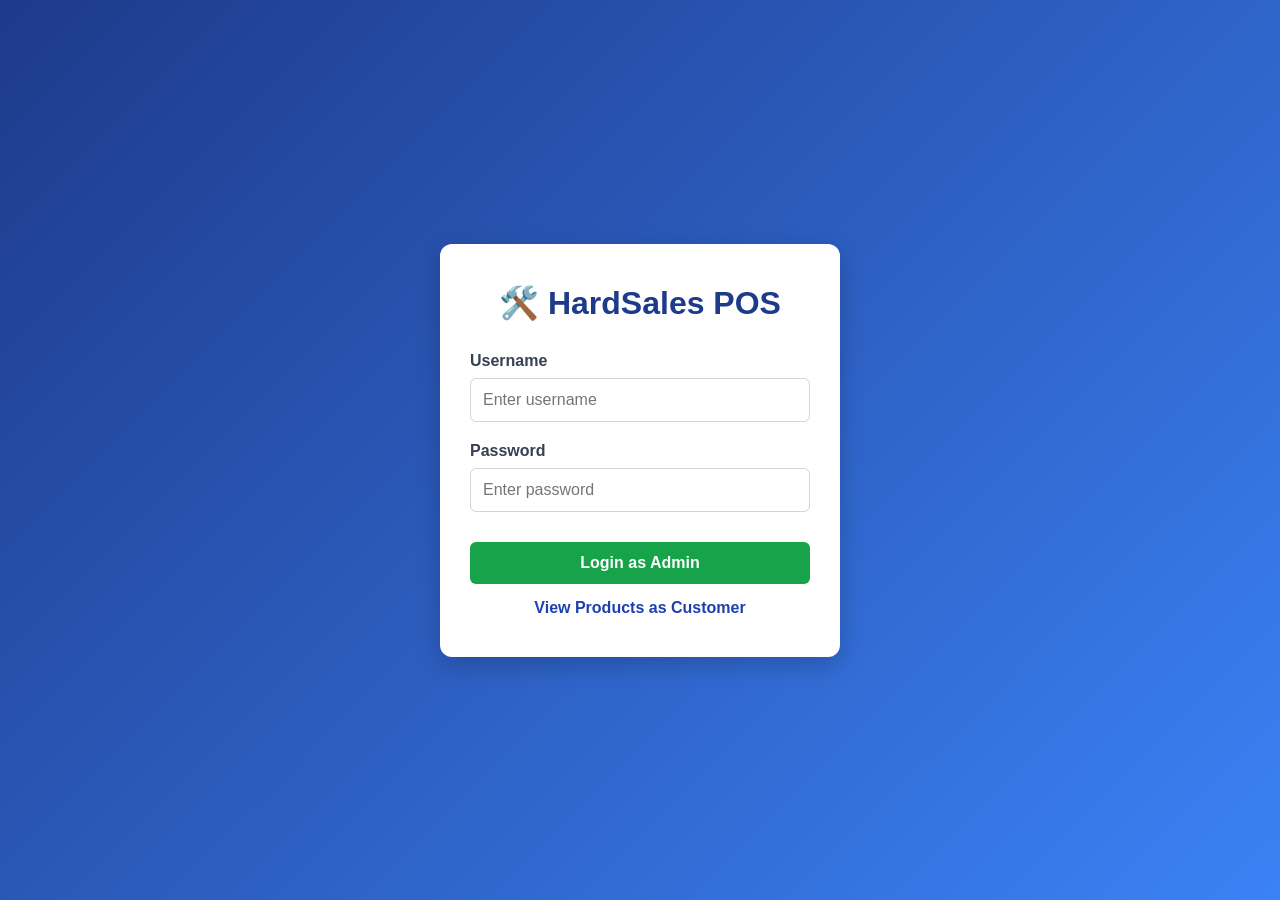
==== hardsales-pos-system/index.html @ 62b3222e "Added Customer Accounts, Order History, Refund and Admin Stock Dashboard" ====
<!DOCTYPE html>
<html lang="en">
<head>
    <meta charset="UTF-8">
    <meta name="viewport" content="width=device-width, initial-scale=1.0">
    <title>Login - HardSales POS System</title>
    <style>
        * { margin: 0; padding: 0; box-sizing: border-box; font-family: Arial, sans-serif; }
        body {
            background: linear-gradient(135deg, #1e3a8a, #3b82f6);
            height: 100vh; display: flex; align-items: center; justify-content: center;
        }
        .login-box {
            background: white; padding: 40px 30px; border-radius: 12px;
            box-shadow: 0 8px 25px rgba(0,0,0,0.2); width: 100%; max-width: 400px;
        }
        .login-box h1 { text-align: center; color: #1e3a8a; margin-bottom: 30px; }
        .input-group { margin-bottom: 20px; }
        .input-group label { display: block; margin-bottom: 8px; font-weight: bold; color: #374151; }
        .input-group input {
            width: 100%; padding: 12px; border: 1px solid #d1d5db; border-radius: 6px; font-size: 16px;
        }
        .btn {
            width: 100%; padding: 12px; background: #16a34a; color: white; border: none;
            border-radius: 6px; font-size: 16px; font-weight: bold; cursor: pointer; margin-top: 10px;
        }
        .btn:hover { background: #15803d; }
        .link { text-align: center; margin-top: 15px; }
        .link a { color: #1e40af; text-decoration: none; font-weight: bold; }
    </style>
</head>
<body>
    <div class="login-box">
        <h1>🛠️ HardSales POS</h1>
        <form onsubmit="login(event)">
            <div class="input-group">
                <label>Username</label>
                <input type="text" id="username" placeholder="Enter username" required>
            </div>
            <div class="input-group">
                <label>Password</label>
                <input type="password" id="password" placeholder="Enter password" required>
            </div>
            <button type="submit" class="btn">Login as Admin</button>
        </form>
        <div class="link">
            <a href="customer/index.html">View Products as Customer</a>
        </div>
    </div>

    <script>
        function login(e) {
            e.preventDefault();
            const user = document.getElementById('username').value;
            const pass = document.getElementById('password').value;
            
            if(user === "admin" && pass === "admin123") {
                alert("Login Successful! Welcome Admin");
                window.location.href = "admin/index.html";
            } else {
                alert("Incorrect Username or Password!");
            }
        }
    </script>
</body>
</html>
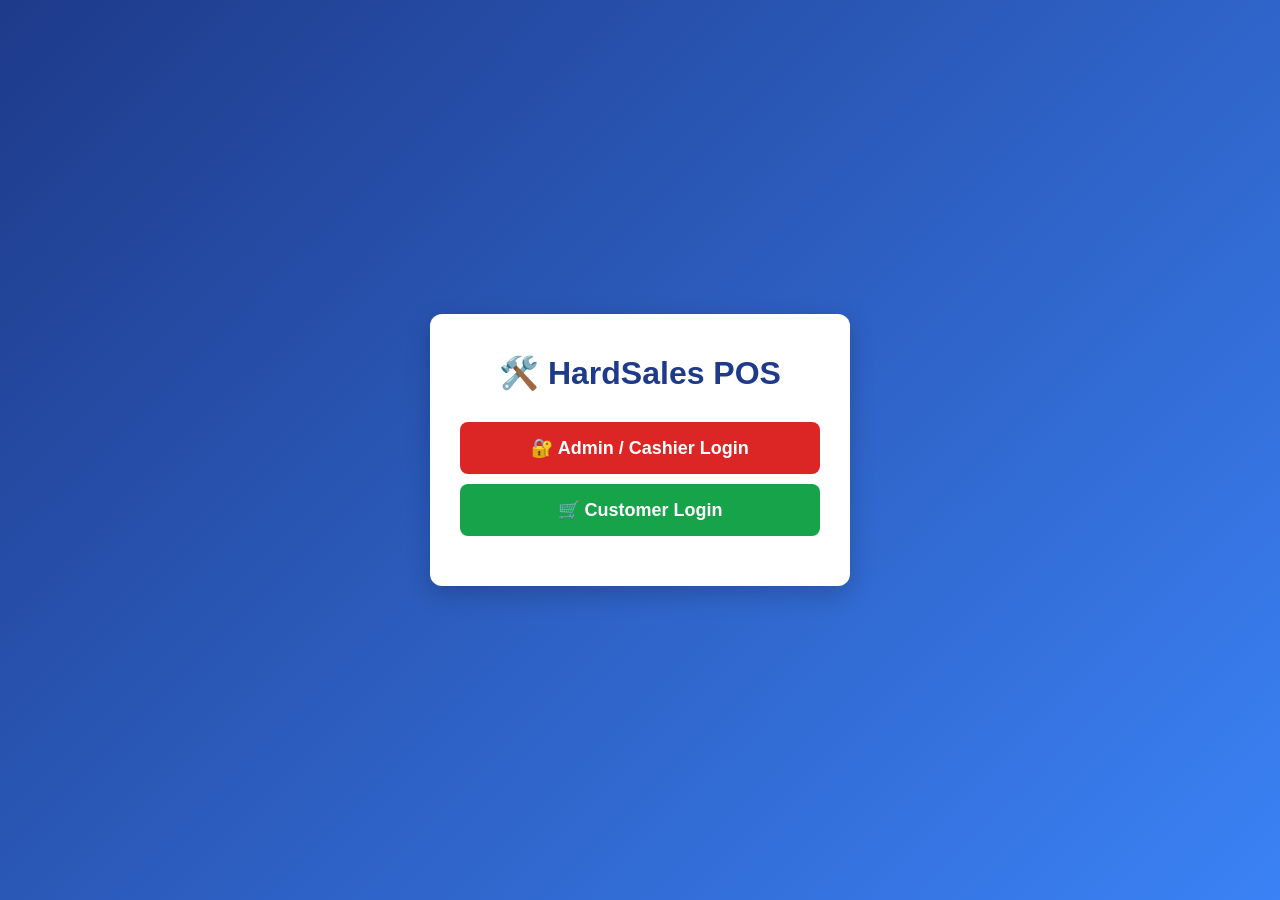
==== commit fe3c6d56: "Added complete admin-script.js" ====
--- a/hardsales-pos-system/index.html
+++ b/hardsales-pos-system/index.html
@@ -3,64 +3,32 @@
 <head>
     <meta charset="UTF-8">
     <meta name="viewport" content="width=device-width, initial-scale=1.0">
-    <title>Login - HardSales POS System</title>
+    <title>HardSales POS System</title>
     <style>
         * { margin: 0; padding: 0; box-sizing: border-box; font-family: Arial, sans-serif; }
         body {
             background: linear-gradient(135deg, #1e3a8a, #3b82f6);
             height: 100vh; display: flex; align-items: center; justify-content: center;
         }
-        .login-box {
+        .main-box {
             background: white; padding: 40px 30px; border-radius: 12px;
-            box-shadow: 0 8px 25px rgba(0,0,0,0.2); width: 100%; max-width: 400px;
+            box-shadow: 0 8px 25px rgba(0,0,0,0.2); width: 100%; max-width: 420px; text-align: center;
         }
-        .login-box h1 { text-align: center; color: #1e3a8a; margin-bottom: 30px; }
-        .input-group { margin-bottom: 20px; }
-        .input-group label { display: block; margin-bottom: 8px; font-weight: bold; color: #374151; }
-        .input-group input {
-            width: 100%; padding: 12px; border: 1px solid #d1d5db; border-radius: 6px; font-size: 16px;
+        .main-box h1 { color: #1e3a8a; margin-bottom: 30px; }
+        .role-btn {
+            display: block; width: 100%; padding: 15px; margin: 10px 0;
+            border: none; border-radius: 8px; font-size: 18px; font-weight: bold;
+            cursor: pointer; text-decoration: none; color: white;
         }
-        .btn {
-            width: 100%; padding: 12px; background: #16a34a; color: white; border: none;
-            border-radius: 6px; font-size: 16px; font-weight: bold; cursor: pointer; margin-top: 10px;
-        }
-        .btn:hover { background: #15803d; }
-        .link { text-align: center; margin-top: 15px; }
-        .link a { color: #1e40af; text-decoration: none; font-weight: bold; }
+        .admin { background: #dc2626; }
+        .customer { background: #16a34a; }
     </style>
 </head>
 <body>
-    <div class="login-box">
+    <div class="main-box">
         <h1>🛠️ HardSales POS</h1>
-        <form onsubmit="login(event)">
-            <div class="input-group">
-                <label>Username</label>
-                <input type="text" id="username" placeholder="Enter username" required>
-            </div>
-            <div class="input-group">
-                <label>Password</label>
-                <input type="password" id="password" placeholder="Enter password" required>
-            </div>
-            <button type="submit" class="btn">Login as Admin</button>
-        </form>
-        <div class="link">
-            <a href="customer/index.html">View Products as Customer</a>
-        </div>
+        <a href="admin/login.html" class="role-btn admin">🔐 Admin / Cashier Login</a>
+        <a href="customer/login.html" class="role-btn customer">🛒 Customer Login</a>
     </div>
-
-    <script>
-        function login(e) {
-            e.preventDefault();
-            const user = document.getElementById('username').value;
-            const pass = document.getElementById('password').value;
-            
-            if(user === "admin" && pass === "admin123") {
-                alert("Login Successful! Welcome Admin");
-                window.location.href = "admin/index.html";
-            } else {
-                alert("Incorrect Username or Password!");
-            }
-        }
-    </script>
 </body>
 </html>
